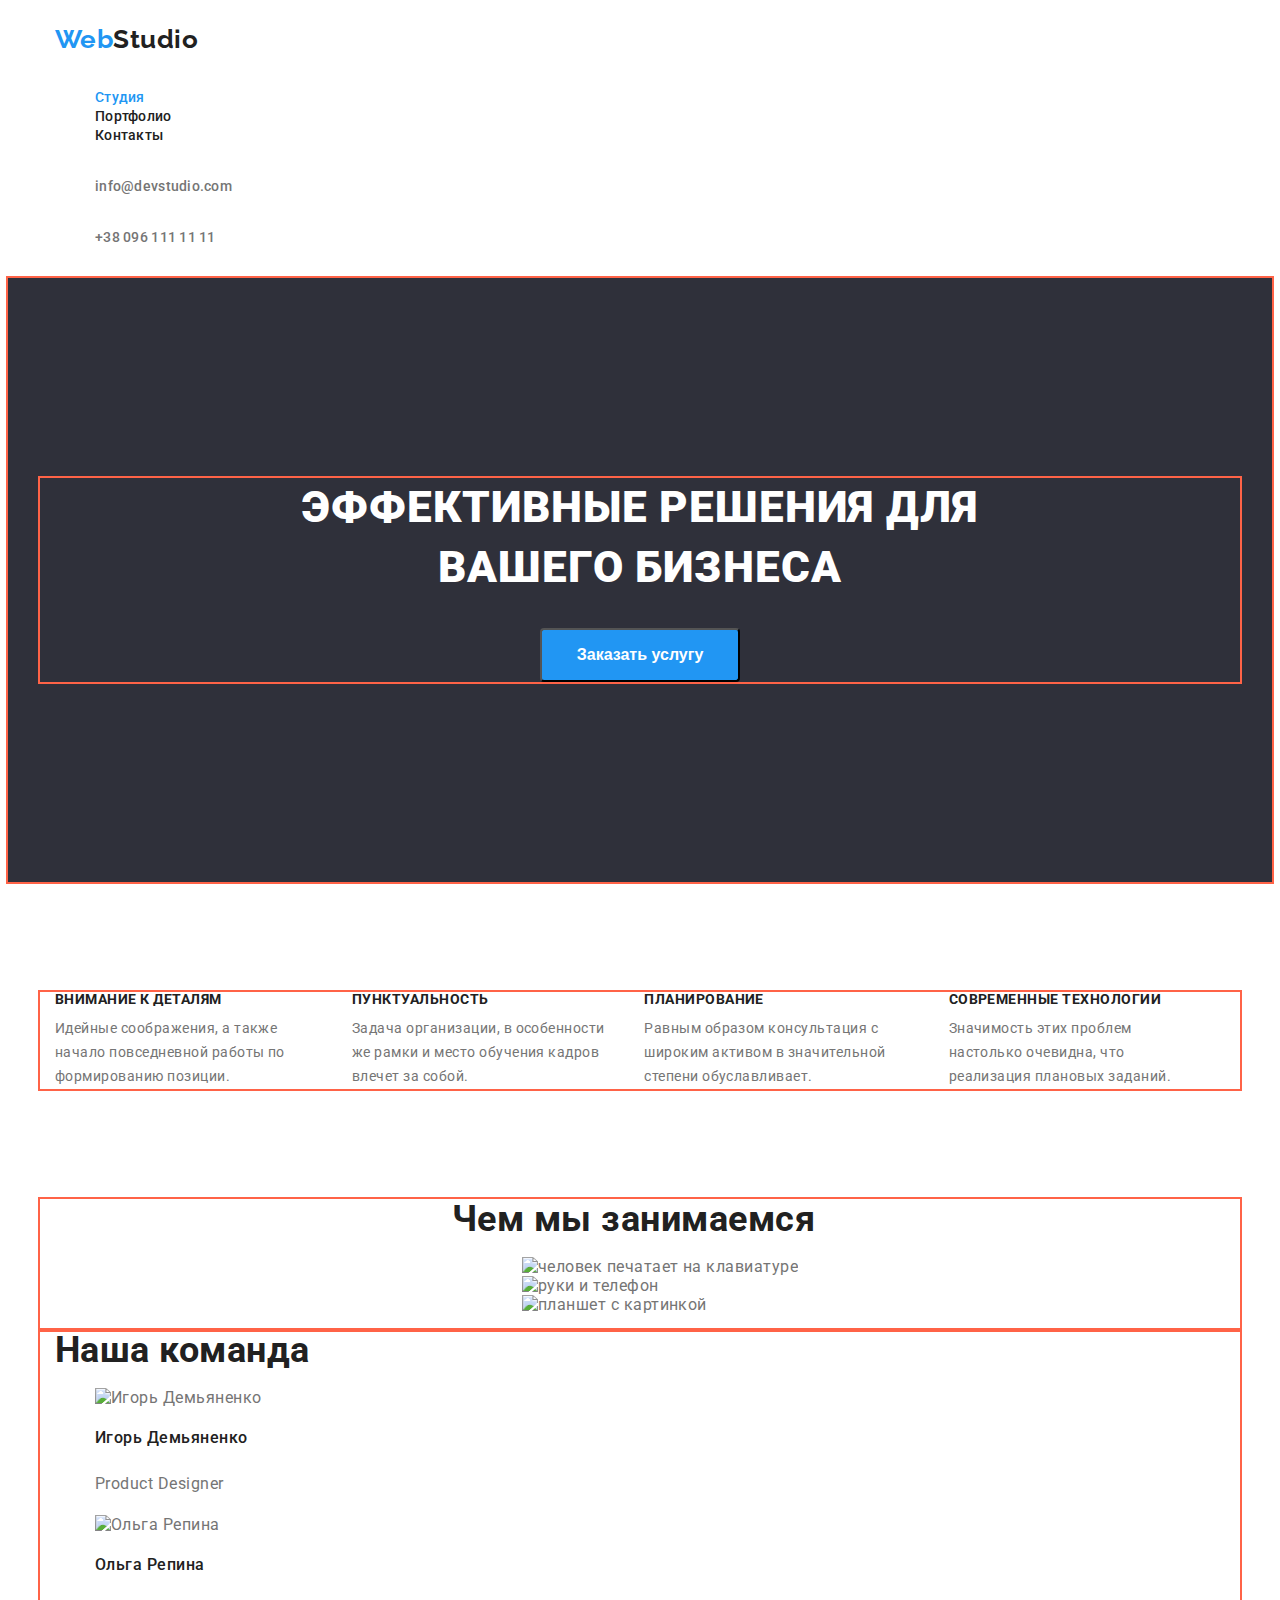
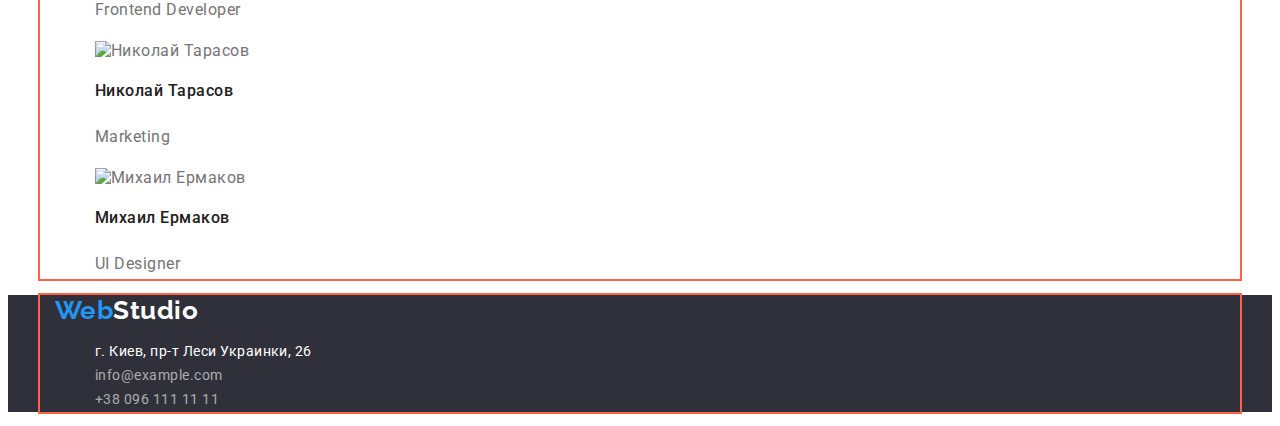
==== index.html @ 20e0d282 "внесены изменения в код" ====
<!DOCTYPE html>
<html lang="ru">
  <head>
    <meta charset="UTF-8" />
    <meta name="viewport" content="width=device-width, initial-scale=1.0" />
    <title>Document</title>
    <link rel="preconnect" href="https://fonts.gstatic.com" />
    <link
      href="https://fonts.googleapis.com/css2?family=Oleo+Script&family=Raleway:wght@700&family=Roboto:wght@400;500;700;900&display=swap"
      rel="stylesheet"
    />
    <link rel="stylesheet" href="./css/main.css" />
    <link rel="stylesheet" href="./css/styles.css" />
  </head>
  <body class="styles-body">
    <header>
      <div class="container-header-contant">
        <nav>
          <div class="container-logo">
            <a href="./index.html" class="site-logo">Web<span class="logo-primary">Studio</span></a>
          </div>
          <div class="container-list-links">
            <ul class="site-nav">
              <li><a href="./index.html" class="link currant">Студия</a></li>
              <li><a href="./portfolio.html" class="link">Портфолио</a></li>
              <li><a href="" class="link link-contacts">Контакты</a></li>
            </ul>
          </div>
        </nav>
        <ul class="site-contacts">
          <div class="container-mailto">
            <li><a href="mailto:info@devstudio.com" class="contacts-currant">info@devstudio.com</a></li>
          </div>
          <div class="container-callto">
            <li><a href="callto:+380961111111" class="contacts">+38 096 111 11 11</a></li>
          </div>
        </ul>
      </div>
    </header>

    <main>
      <section class="hero">
        <div class="container">
          <div class="hero-content">
            <h1 class="hero-title">Эффективные решения для вашего бизнеса</h1>
            <button type="button" class="main-button">Заказать услугу</button>
          </div>
        </div>
      </section>

      <!--Особенности-->
      <section class="feature-section">
        <div class="container">
          <ul class="feature-list">
            <li>
              <h3 class="title">Внимание к деталям</h3>
              <p>Идейные соображения, а также начало повседневной работы по формированию позиции.</p>
            </li>
            <li>
              <h3 class="title">Пунктуальность</h3>
              <p>Задача организации, в особенности же рамки и место обучения кадров влечет за собой.</p>
            </li>
            <li>
              <h3 class="title">Планирование</h3>
              <p>Равным образом консультация с широким активом в значительной степени обуславливает.</p>
            </li>
            <li>
              <h3 class="title">Современные технологии</h3>
              <p>Значимость этих проблем настолько очевидна, что реализация плановых заданий.</p>
            </li>
          </ul>
        </div>
      </section>
      <!-- Чем мы занимаемся -->
      <section class="section">
        <div class="container">
          <div class="section-aboute">
            <h2 class="section-title">Чем мы занимаемся</h2>
            <ul class="list-images">
              <li class="item-img">
                <img src="./images/keyboard.jpg" alt="человек печатает на клавиатуре" width="370" />
              </li>
              <li class="item-img"><img src="./images/hands&phones.jpg" alt="руки и телефон" width="370" /></li>
              <li class="item-img"><img src="./images/tablet.jpg" alt="планшет с картинкой" width="370" /></li>
            </ul>
          </div>
        </div>
      </section>

      <!-- Команда -->
      <section class="section">
        <div class="container">
          <h2 class="section-title">Наша команда</h2>
          <ul class="team-list">
            <li>
              <img src="./images/1person.jpg" alt="Игорь Демьяненко" width="270" />
              <h3 class="team">Игорь Демьяненко</h3>
              <p>Product Designer</p>
            </li>
            <li>
              <img src="./images/2person.jpg" alt="Ольга Репина" width="270" />
              <h3 class="team">Ольга Репина</h3>
              <p>Frontend Developer</p>
            </li>
            <li>
              <img src="./images/3person.jpg" alt="Николай Тарасов" width="270" />
              <h3 class="team">Николай Тарасов</h3>
              <p>Marketing</p>
            </li>
            <li>
              <img src="./images/4person.jpg" alt="Михаил Ермаков" width="270" />
              <h3 class="team">Михаил Ермаков</h3>
              <p>UI Designer</p>
            </li>
          </ul>
        </div>
      </section>
    </main>

    <footer class="footer-adress">
      <div class="container">
        <a href="./index.html" class="site-logo">Web<span class="logo-secondary">Studio</span></a> <br />
        <address class="adress">
          <ul>
            <li><span class="site-adress"> г. Киев, пр-т Леси Украинки, 26 </span> <br /></li>
            <li><a href="mailto:info@example.com" class="feed-back"> info@example.com</a> <br /></li>
            <li><a href="callto:+380961111111" class="feed-back"> +38 096 111 11 11</a> <br /></li>
          </ul>
        </address>
      </div>
    </footer>
  </body>
</html>
---- css/main.css ----
:root {
  --primary-text-color: #757575;
  --title-text-color: #212121;
  --accent-color: #2196f3;
  --white-color: #ffffff;
  --background-color: #2f303a;
  --buttons-color: #f5f4fa;
  --feed-back-color: rgba(255, 255, 255, 0.6);
}
html {
  box-sizing: border-box;
}
*,
*::before,
*::after {
  box-sizing: border-box;
}
.styles-body {
  background: var(--white-color);
  color: var(--primary-text-color);
  font-family: Roboto, sans-serif;
  letter-spacing: 0.03em;
}

ul {
  list-style: none;
}
a {
  text-decoration: none;
}
.container-header-contant {
  padding-left: 15px;
  padding-right: 15px;
  margin-left: auto;
  margin-right: auto;
  width: 1200px;
}
.container-logo {
  margin-top: 24px;
  margin-bottom: 25px;
  width: 145px;
}
.site-logo {
  color: var(--accent-color);
  font-family: Raleway, sans-serif, Oleo Script, cursive;
  font-style: normal;
  font-weight: 700;
  font-size: 26px;
  line-height: 1.19;
}
.site-logo .logo-primary {
  color: var(--title-text-color);
}
.site-logo .logo-secondary {
  color: var(--white-color);
}

.container-list-links {
  margin-top: 32px;
  margin-bottom: 32px;
  width: 294px;
}
.site-nav .link {
  color: var(--title-text-color);
  font-weight: 500;
  font-size: 14px;
  line-height: 1.14;
  letter-spacing: 0.02em;
}
.site-nav .link-contacts {
  color: var(--title-text-color);
  font-weight: 500;
  font-size: 14px;
  line-height: 1.14;
  letter-spacing: 0.02em;
}
.site-nav .link:hover,
.site-nav .link:focus {
  color: var(--accent-color);
}
.site-nav .link.currant {
  color: var(--accent-color);
}
.container-mailto {
  margin-top: 32px;
  margin-bottom: 32px;
  width: 132px;
}
.container-callto {
  margin-top: 32px;
  margin-bottom: 32px;
  width: 122px;
}
.site-contacts .contacts {
  color: var(--primary-text-color);
  font-weight: 500;
  font-size: 14px;
  line-height: 1.14;
  letter-spacing: 0.02em;
}
.site-contacts .contacts:hover,
.site-contacts .contacts:focus {
  color: var(--accent-color);
}
.site-contacts .contacts-currant {
  color: var(--primary-text-color);
  font-weight: 500;
  font-size: 14px;
  line-height: 1.14;
  letter-spacing: 0.02em;
}
.site-contacts .contacts-currant:hover,
.site-contacts .contacts-currant:focus {
  color: var(--accent-color);
}
.adress {
  background: var(--background-color);
  font-style: normal;
  font-weight: 400;
  font-size: 14px;
  line-height: 1.71;
}
.site-adress {
  color: var(--white-color);
}
.feed-back {
  color: var(--feed-back-color);
}
---- css/styles.css ----
/* цвет основного текста #757575;
вторичный цвет #212121;
белый  #FFFFFF;
голубой #2196F3;
белый с прозрачностью  255,255,255,0,6;

 */
/* цвет фона кнопок #F5F4FA;
 */
/* вторичный цвет фона background: #2F303A;
;
 */
/* кастомные св-ва css переменных - с их помощью можем хранить какие-то значения,
 пример (свойство+значение):
 /* :root {
    --primary-text-color: #757575;
    --title-text-color: #212121;
    --accent-color: #2196F3;
    
    далее в файле css: 
    .logo {
        color: var(--accent-color); 
       } 
*/
/* styles for index.html---> */

.container {
  padding-left: 15px;
  padding-right: 15px;
  margin-left: auto;
  margin-right: auto;
  width: 1200px;
  outline: 2px solid tomato;
}
.hero {
  padding-top: 200px;
  padding-bottom: 200px;
  background: var(--background-color);
  letter-spacing: 0.06rem;
  outline: 2px solid tomato;
}
.hero-content {
  display: flex;
  flex-direction: column;
  align-items: center;
}

.hero .hero-title {
  margin-top: 0;
  margin-bottom: 0;
  width: 696px;
  color: var(--white-color);
  font-weight: 900;
  font-size: 44px;
  line-height: 1.36;
  text-transform: uppercase;
  text-align: center;
}
.hero .main-button {
  margin-top: 30px;
  width: 200px;
  border-radius: 4px;
  padding: 10px 32px;
  color: var(--white-color);
  background-color: var(--accent-color);
  font-weight: 700;
  font-size: 16px;
  line-height: 1.87;
  text-align: center;
}
.feature-section {
  padding-top: 94px;
  padding-bottom: 94px;
}
.feature-list {
  display: flex;
  align-items: center;
  padding: 0px;
}
.feature-list .title {
  padding-top: 0;
  padding-bottom: 10px;
  margin: 0;
  color: var(--title-text-color);
  font-size: 14px;
  line-height: 1.14;
  text-transform: uppercase;
  text-align: left;
}
.feature-list p {
  padding-right: 30px;
  margin: 0;
  font-weight: 400;
  font-size: 14px;
  line-height: 1.71;
}
.section-aboute {
  display: flex;
  flex-direction: column;
  align-items: center;
}
.section-title {
  color: var(--title-text-color);
  margin: 0;
  width: 376px;
  font-size: 36px;
  line-height: 1.16;
}
/* .list-images {
  width: 370px;
  margin-right: 30px;
}
.item-img:nth-child(3n) {
  margin-right: 0;
} */
.team-list .team {
  color: var(--title-text-color);
  font-weight: 500;
  font-size: 16px;
  line-height: 1.87;
}
.team-list p {
  font-weight: 400;
  font-size: 16px;
  line-height: 1.87;
}
.footer-adress {
  background: var(--background-color);
}
.adress {
  font-style: normal;
  font-weight: 400;
  font-size: 14px;
  line-height: 1.71;
}
.site-adress {
  color: var(--white-color);
}
.feed-back {
  color: var(--feed-back-color);
}

/* styles for portfolio.html ---> */
.visually-hidden {
  position: absolute !important;
  clip: rect(1px 1px 1px 1px);
  clip: rect(1px, 1px, 1px, 1px);
  padding: 0 !important;
  border: 0 !important;
  height: 1px !important;
  width: 1px !important;
  overflow: hidden;
}
.site-buttons .button {
  color: var(--title-text-color);
  background-color: var(--buttons-color);
  font-weight: 500;
  font-size: 16px;
  line-height: 1.62;
}
.site-buttons .button:hover,
.site-buttons .button:focus {
  background: var(--accent-color);
  color: var(--white-color);
}

.list-content .content {
  color: var(--title-text-color);
  font-weight: 500;
  font-size: 16px;
  line-height: 1.62;
  letter-spacing: 0.06em;
}
p {
  color: var(--primary-text-color);
  font-size: 16px;
  font-weight: 400;
  line-height: 1.87px;
}
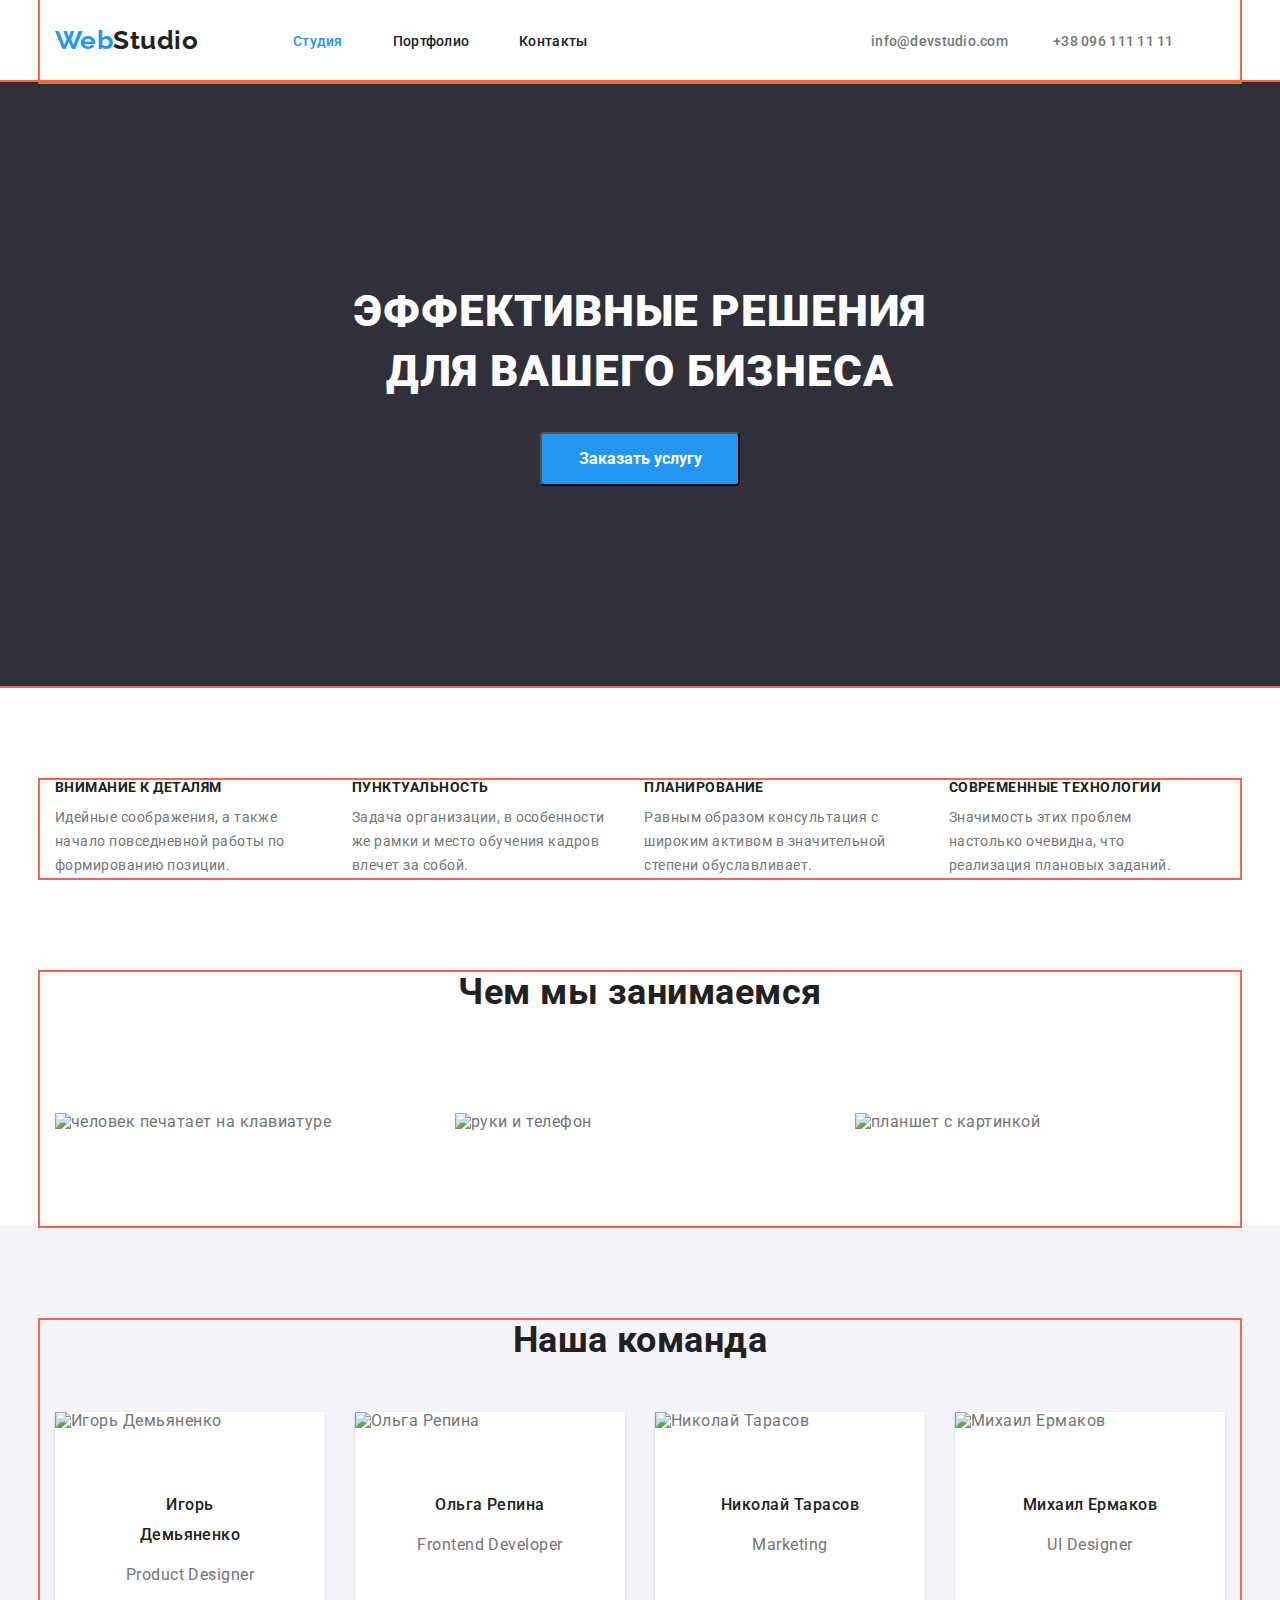
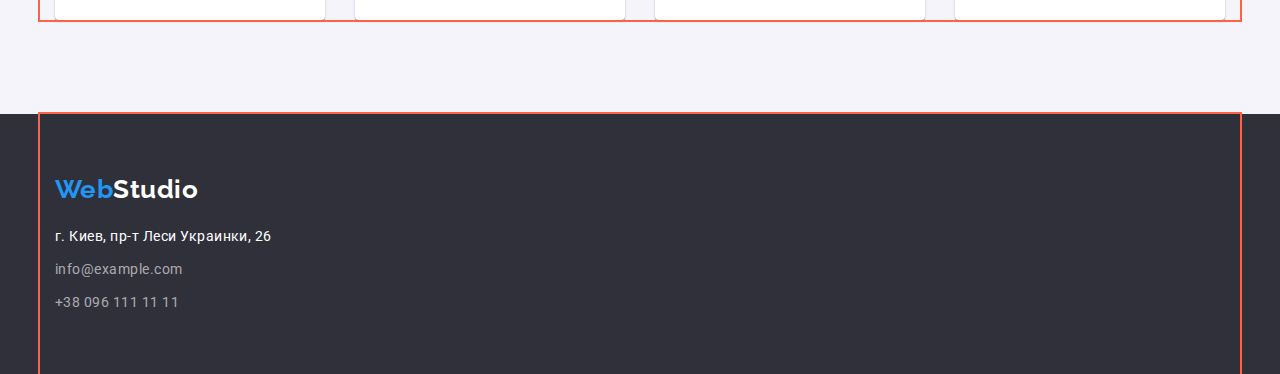
==== commit 12b22747: "внесены стили геометрии и позиционирование" ====
--- a/index.html
+++ b/index.html
@@ -9,42 +9,43 @@
       href="https://fonts.googleapis.com/css2?family=Oleo+Script&family=Raleway:wght@700&family=Roboto:wght@400;500;700;900&display=swap"
       rel="stylesheet"
     />
+    <link
+      rel="stylesheet"
+      href="https://cdnjs.cloudflare.com/ajax/libs/modern-normalize/1.0.0/modern-normalize.min.css"
+    />
     <link rel="stylesheet" href="./css/main.css" />
     <link rel="stylesheet" href="./css/styles.css" />
   </head>
   <body class="styles-body">
-    <header>
-      <div class="container-header-contant">
-        <nav>
+    <header class="header">
+      <div class="container">
+        <nav class="navigation-site">
           <div class="container-logo">
             <a href="./index.html" class="site-logo">Web<span class="logo-primary">Studio</span></a>
           </div>
-          <div class="container-list-links">
-            <ul class="site-nav">
-              <li><a href="./index.html" class="link currant">Студия</a></li>
-              <li><a href="./portfolio.html" class="link">Портфолио</a></li>
-              <li><a href="" class="link link-contacts">Контакты</a></li>
-            </ul>
-          </div>
+          <ul class="site-nav">
+            <li><a href="./index.html" class="link currant">Студия</a></li>
+            <li><a href="./portfolio.html" class="link">Портфолио</a></li>
+            <li><a href="" class="link link-contacts">Контакты</a></li>
+          </ul>
         </nav>
         <ul class="site-contacts">
-          <div class="container-mailto">
-            <li><a href="mailto:info@devstudio.com" class="contacts-currant">info@devstudio.com</a></li>
-          </div>
-          <div class="container-callto">
-            <li><a href="callto:+380961111111" class="contacts">+38 096 111 11 11</a></li>
-          </div>
+          <li class="container-mailto">
+            <a href="mailto:info@devstudio.com" class="contacts-currant">info@devstudio.com</a>
+          </li>
+          <li class="container-callto"><a href="callto:+380961111111" class="contacts">+38 096 111 11 11</a></li>
         </ul>
       </div>
     </header>
 
     <main>
       <section class="hero">
-        <div class="container">
-          <div class="hero-content">
-            <h1 class="hero-title">Эффективные решения для вашего бизнеса</h1>
-            <button type="button" class="main-button">Заказать услугу</button>
-          </div>
+        <div class="hero-content">
+          <h1 class="hero-title">
+            Эффективные решения <br />
+            для вашего бизнеса
+          </h1>
+          <button type="button" class="main-button">Заказать услугу</button>
         </div>
       </section>
 
@@ -74,59 +75,74 @@
       <!-- Чем мы занимаемся -->
       <section class="section">
         <div class="container">
-          <div class="section-aboute">
-            <h2 class="section-title">Чем мы занимаемся</h2>
-            <ul class="list-images">
-              <li class="item-img">
-                <img src="./images/keyboard.jpg" alt="человек печатает на клавиатуре" width="370" />
-              </li>
-              <li class="item-img"><img src="./images/hands&phones.jpg" alt="руки и телефон" width="370" /></li>
-              <li class="item-img"><img src="./images/tablet.jpg" alt="планшет с картинкой" width="370" /></li>
-            </ul>
-          </div>
+          <h2 class="section-title">Чем мы занимаемся</h2>
+          <ul class="list-images">
+            <li class="item-img">
+              <img src="./images/keyboard.jpg" alt="человек печатает на клавиатуре" width="370" />
+            </li>
+            <li class="item-img">
+              <img src="./images/hands&phones.jpg" alt="руки и телефон" width="370" />
+            </li>
+            <li class="item-img">
+              <img src="./images/tablet.jpg" alt="планшет с картинкой" width="370" />
+            </li>
+          </ul>
         </div>
       </section>
 
       <!-- Команда -->
-      <section class="section">
+      <section class="section-team">
         <div class="container">
           <h2 class="section-title">Наша команда</h2>
           <ul class="team-list">
-            <li>
+            <li class="team-list-img">
               <img src="./images/1person.jpg" alt="Игорь Демьяненко" width="270" />
-              <h3 class="team">Игорь Демьяненко</h3>
-              <p>Product Designer</p>
+              <div class="team-cards">
+                <h3 class="team">Игорь Демьяненко</h3>
+                <p>Product Designer</p>
+              </div>
             </li>
-            <li>
+            <li class="team-list-img">
               <img src="./images/2person.jpg" alt="Ольга Репина" width="270" />
-              <h3 class="team">Ольга Репина</h3>
-              <p>Frontend Developer</p>
+              <div class="team-cards">
+                <h3 class="team">Ольга Репина</h3>
+                <p>Frontend Developer</p>
+              </div>
             </li>
-            <li>
+            <li class="team-list-img">
               <img src="./images/3person.jpg" alt="Николай Тарасов" width="270" />
-              <h3 class="team">Николай Тарасов</h3>
-              <p>Marketing</p>
+              <div class="team-cards">
+                <h3 class="team">Николай Тарасов</h3>
+                <p>Marketing</p>
+              </div>
             </li>
-            <li>
+            <li class="team-list-img">
               <img src="./images/4person.jpg" alt="Михаил Ермаков" width="270" />
-              <h3 class="team">Михаил Ермаков</h3>
-              <p>UI Designer</p>
+              <div class="team-cards">
+                <h3 class="team">Михаил Ермаков</h3>
+                <p>UI Designer</p>
+              </div>
             </li>
           </ul>
         </div>
       </section>
     </main>
-
     <footer class="footer-adress">
       <div class="container">
-        <a href="./index.html" class="site-logo">Web<span class="logo-secondary">Studio</span></a> <br />
-        <address class="adress">
-          <ul>
-            <li><span class="site-adress"> г. Киев, пр-т Леси Украинки, 26 </span> <br /></li>
-            <li><a href="mailto:info@example.com" class="feed-back"> info@example.com</a> <br /></li>
-            <li><a href="callto:+380961111111" class="feed-back"> +38 096 111 11 11</a> <br /></li>
-          </ul>
-        </address>
+        <div class="footer-container">
+          <a href="./index.html" class="site-logo">Web<span class="logo-secondary">Studio</span></a> <br />
+          <address class="adress">
+            <ul>
+              <li class="adress-item"><span class="site-adress"> г. Киев, пр-т Леси Украинки, 26 </span> <br /></li>
+              <li class="feed-back-item">
+                <a href="mailto:info@example.com" class="feed-back"> info@example.com</a> <br />
+              </li>
+              <li class="feed-back-item">
+                <a href="callto:+380961111111" class="feed-back"> +38 096 111 11 11</a> <br />
+              </li>
+            </ul>
+          </address>
+        </div>
       </div>
     </footer>
   </body>
--- a/css/main.css
+++ b/css/main.css
@@ -7,37 +7,48 @@
   --buttons-color: #f5f4fa;
   --feed-back-color: rgba(255, 255, 255, 0.6);
 }
-html {
-  box-sizing: border-box;
-}
-*,
-*::before,
-*::after {
-  box-sizing: border-box;
-}
+
 .styles-body {
   background: var(--white-color);
   color: var(--primary-text-color);
   font-family: Roboto, sans-serif;
   letter-spacing: 0.03em;
 }
+h1,
+h2,
+h3,
+h4,
+h5,
+h6,
+p {
+  margin: 0;
+}
 
 ul {
   list-style: none;
+  margin: 0;
+  padding: 0;
 }
 a {
   text-decoration: none;
 }
-.container-header-contant {
-  padding-left: 15px;
-  padding-right: 15px;
-  margin-left: auto;
-  margin-right: auto;
-  width: 1200px;
+img {
+  display: block;
+  max-width: 100%;
+  height: auto;
+}
+.header > .container {
+  display: flex;
+  align-items: center;
+}
+.navigation-site {
+  display: flex;
+  align-items: center;
 }
 .container-logo {
   margin-top: 24px;
   margin-bottom: 25px;
+  margin-right: 93px;
   width: 145px;
 }
 .site-logo {
@@ -58,10 +69,19 @@
 .container-list-links {
   margin-top: 32px;
   margin-bottom: 32px;
+  margin-right: auto;
   width: 294px;
+}
+.site-nav {
+  display: flex;
+  align-items: center;
+  margin-right: auto;
 }
 .site-nav .link {
   color: var(--title-text-color);
+  margin-top: 32px;
+  margin-bottom: 32px;
+  margin-right: 50px;
   font-weight: 500;
   font-size: 14px;
   line-height: 1.14;
@@ -84,12 +104,19 @@
 .container-mailto {
   margin-top: 32px;
   margin-bottom: 32px;
+  margin-right: 50px;
   width: 132px;
 }
 .container-callto {
   margin-top: 32px;
   margin-bottom: 32px;
+  margin-right: 50px;
   width: 122px;
+}
+.site-contacts {
+  display: flex;
+  align-items: center;
+  margin-left: auto;
 }
 .site-contacts .contacts {
   color: var(--primary-text-color);
@@ -113,6 +140,11 @@
 .site-contacts .contacts-currant:focus {
   color: var(--accent-color);
 }
+.footer-container {
+  width: 270px;
+  padding: 60px 0px;
+  align-items: center;
+}
 .adress {
   background: var(--background-color);
   font-style: normal;
--- a/css/styles.css
+++ b/css/styles.css
@@ -23,13 +23,12 @@
        } 
 */
 /* styles for index.html---> */
-
 .container {
+  width: 1200px;
   padding-left: 15px;
   padding-right: 15px;
   margin-left: auto;
   margin-right: auto;
-  width: 1200px;
   outline: 2px solid tomato;
 }
 .hero {
@@ -46,9 +45,8 @@
 }
 
 .hero .hero-title {
-  margin-top: 0;
-  margin-bottom: 0;
-  width: 696px;
+  margin: 0 auto;
+  max-width: 696px;
   color: var(--white-color);
   font-weight: 900;
   font-size: 44px;
@@ -58,7 +56,7 @@
 }
 .hero .main-button {
   margin-top: 30px;
-  width: 200px;
+  min-width: 200px;
   border-radius: 4px;
   padding: 10px 32px;
   color: var(--white-color);
@@ -78,9 +76,8 @@
   padding: 0px;
 }
 .feature-list .title {
-  padding-top: 0;
+  margin: 0;
   padding-bottom: 10px;
-  margin: 0;
   color: var(--title-text-color);
   font-size: 14px;
   line-height: 1.14;
@@ -94,39 +91,68 @@
   font-size: 14px;
   line-height: 1.71;
 }
-.section-aboute {
-  display: flex;
-  flex-direction: column;
-  align-items: center;
-}
+
 .section-title {
   color: var(--title-text-color);
-  margin: 0;
-  width: 376px;
+  margin-bottom: 50px;
   font-size: 36px;
   line-height: 1.16;
-}
-/* .list-images {
-  width: 370px;
-  margin-right: 30px;
-}
-.item-img:nth-child(3n) {
-  margin-right: 0;
-} */
+  text-align: center;
+}
+.list-images {
+  display: flex;
+  flex-wrap: wrap;
+  margin-left: -30px;
+  padding-top: 50px;
+  padding-bottom: 94px;
+}
+.list-images > .item-img {
+  margin-left: 30px;
+  flex-basis: calc(100% / 3- 30px);
+}
+.section-team {
+  padding-top: 94px;
+  padding-bottom: 94px;
+  background-color: #f5f4fa;
+}
+.team-list {
+  display: flex;
+  flex-wrap: wrap;
+  margin-left: -30px;
+  margin-top: -30px;
+}
+.team-list-img {
+  width: 270px;
+  flex-basis: calc(100% / 4 - 30px);
+  margin-left: 30px;
+  margin-top: 30px;
+  background-color: #ffffff;
+  box-shadow: 0px 1px 3px rgba(0, 0, 0, 0.12), 0px 1px 1px rgba(0, 0, 0, 0.14), 0px 2px 1px rgba(0, 0, 0, 0.2);
+  border-radius: 0px 0px 4px 4px;
+}
+.team-cards {
+  text-align: center;
+  padding: 30px 59px;
+}
 .team-list .team {
   color: var(--title-text-color);
   font-weight: 500;
   font-size: 16px;
   line-height: 1.87;
+  margin-top: 30px;
 }
 .team-list p {
   font-weight: 400;
   font-size: 16px;
   line-height: 1.87;
+  margin-top: 10px;
 }
 .footer-adress {
   background: var(--background-color);
 }
+.adress-item {
+  padding-top: 20px;
+}
 .adress {
   font-style: normal;
   font-weight: 400;
@@ -135,6 +161,9 @@
 }
 .site-adress {
   color: var(--white-color);
+}
+.feed-back-item {
+  padding-top: 9px;
 }
 .feed-back {
   color: var(--feed-back-color);
@@ -151,29 +180,67 @@
   width: 1px !important;
   overflow: hidden;
 }
+
+.site-buttons {
+  display: flex;
+  justify-content: center;
+  margin-bottom: 50px;
+}
+.button-items {
+  margin-left: 8px;
+}
 .site-buttons .button {
   color: var(--title-text-color);
+  margin: 0 auto;
+  padding: 6px 22px;
   background-color: var(--buttons-color);
   font-weight: 500;
   font-size: 16px;
   line-height: 1.62;
+  border: #ffffff;
+  border-radius: 4px;
 }
 .site-buttons .button:hover,
 .site-buttons .button:focus {
   background: var(--accent-color);
   color: var(--white-color);
 }
-
-.list-content .content {
+.portfolio {
+  padding: 94px 0px;
+}
+.list-content {
+  display: flex;
+  flex-wrap: wrap;
+}
+.list-content-item {
+  max-width: 370px;
+  min-height: 404px;
+  margin-top: 30px;
+  background: #ffffff;
+  border: 1px solid #eeeeee;
+}
+.list-content-item:not(:nth-child(3n)) {
+  margin-right: 30px;
+}
+.list-content-item:nth-last-child(-n + 3) {
+  margin-bottom: 0;
+}
+.content-portfolio {
+  padding: 20px 24px;
+}
+
+.list-content .project-name {
   color: var(--title-text-color);
   font-weight: 500;
   font-size: 16px;
   line-height: 1.62;
   letter-spacing: 0.06em;
 }
-p {
+.list-content .type {
+  margin-top: 4px;
   color: var(--primary-text-color);
   font-size: 16px;
   font-weight: 400;
-  line-height: 1.87px;
-}
+  line-height: 1.87;
+  letter-spacing: 0.03em;
+}
